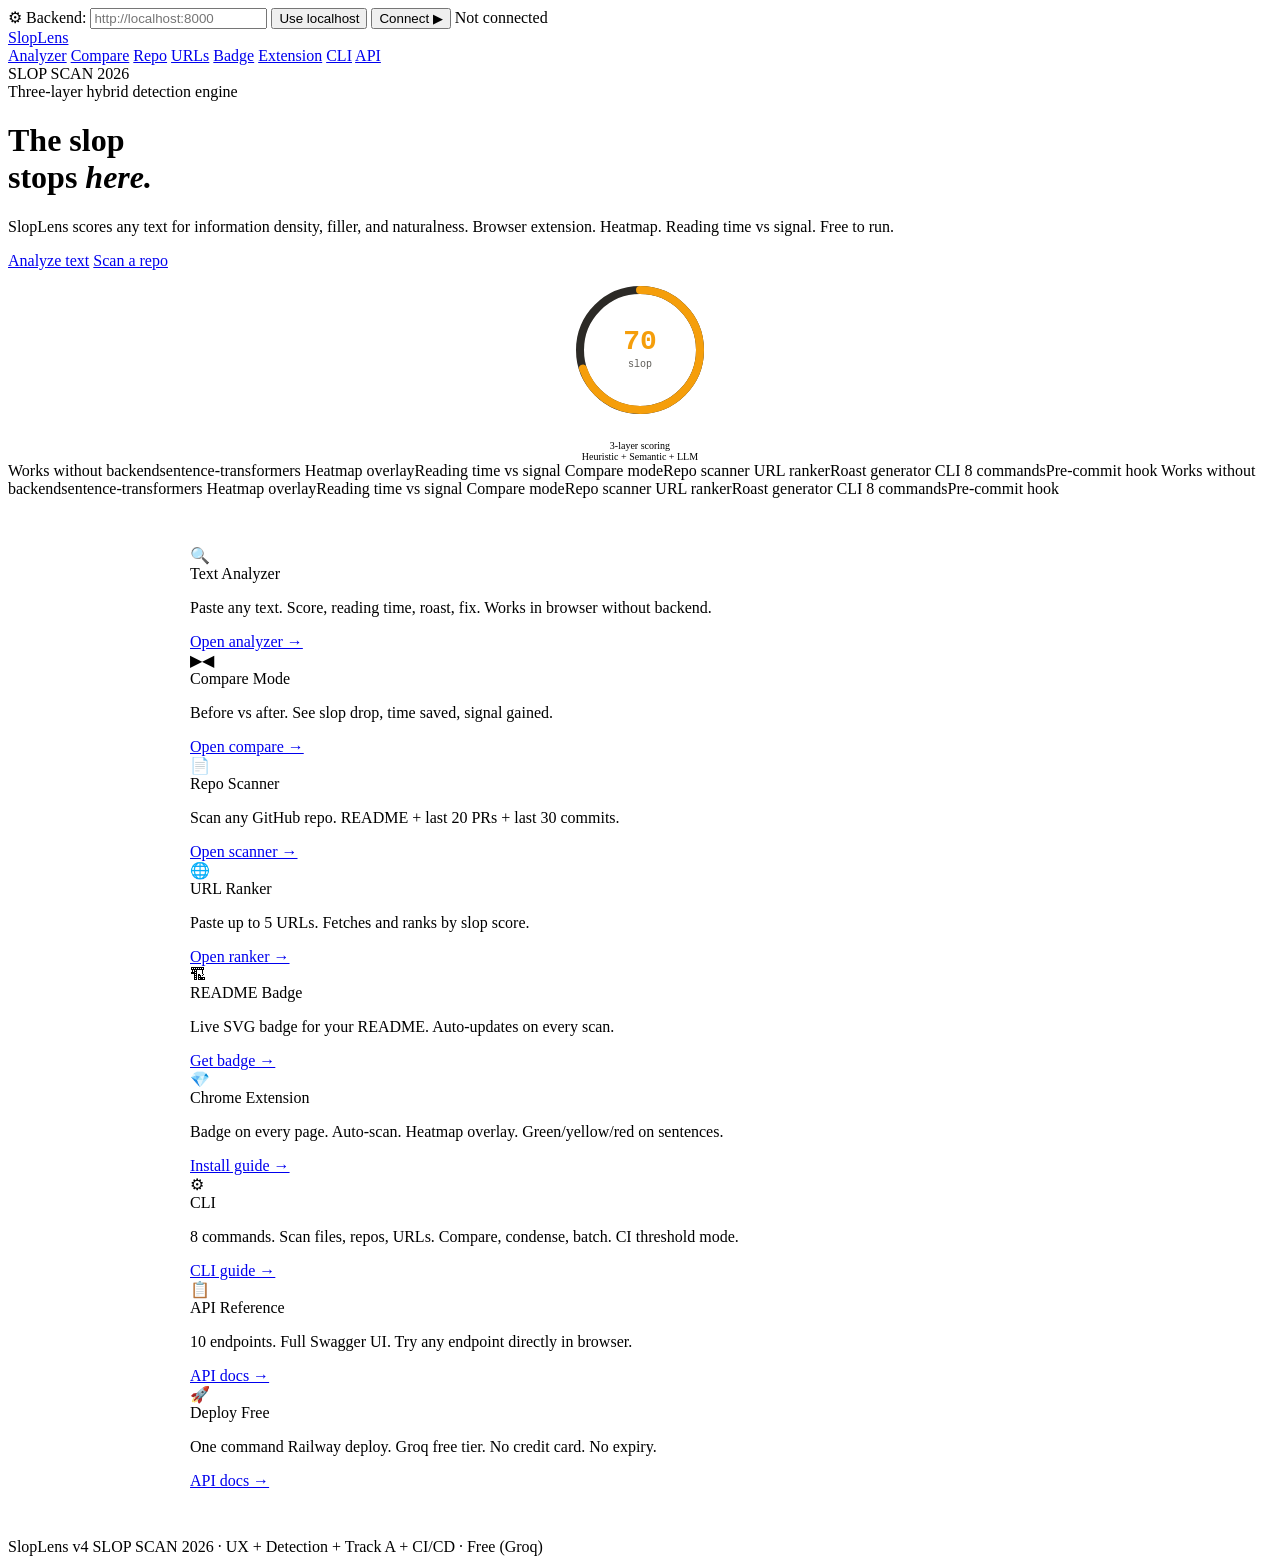
==== frontend/index.html @ 0ca2ec0a "feat(ui): 8-page web UI, Chrome extension, heatmap, pre-commit hook" ====
<!DOCTYPE html>
<html lang="en">
<head>
<meta charset="UTF-8">
<meta name="viewport" content="width=device-width, initial-scale=1.0">
<title>SlopLens — See Through the Slop</title>
<link rel="stylesheet" href="/css/style.css">
</head>
<body>
  <div class="backend-bar">
    <label for="bbInput">&#9881; Backend:</label>
    <input id="bbInput" type="text" placeholder="http://localhost:8000" onchange="setBackend()" onblur="setBackend()">
    <button class="bb-btn" onclick="useLocalhost()">Use localhost</button>
    <button class="bb-btn primary" onclick="testBackend()">Connect &#9654;</button>
    <span id="bbStatus">Not connected</span>
  </div>
  <nav>
    <a href="/" class="nav-brand">SlopLens</a>
    <div class="nav-links">
      <a href="/pages/analyzer.html">Analyzer</a>
      <a href="/pages/compare.html">Compare</a>
      <a href="/pages/repo.html">Repo</a>
      <a href="/pages/urls.html">URLs</a>
      <a href="/pages/badge.html">Badge</a>
      <a href="/pages/extension.html">Extension</a>
      <a href="/pages/cli.html">CLI</a>
      <a href="/pages/api.html">API</a>
    </div>
    <span class="nav-track">SLOP SCAN 2026</span>
  </nav>

<div class="hero">
  <div>
    <div class="eyebrow">Three-layer hybrid detection engine</div>
    <h1>The slop<br>stops <em>here.</em></h1>
    <p class="hero-sub">SlopLens scores any text for information density, filler, and naturalness. Browser extension. Heatmap. Reading time vs signal. Free to run.</p>
    <div class="cta-row">
      <a href="/pages/analyzer.html" class="cta-btn cta-primary">Analyze text</a>
      <a href="/pages/repo.html" class="cta-btn cta-ghost">Scan a repo</a>
    </div>
  </div>
  <div style="display:flex;flex-direction:column;align-items:center;gap:10px">
    <canvas id="heroRing" width="160" height="160"></canvas>
    <div style="font-family:var(--mono);font-size:10px;color:var(--ink3);text-align:center">3-layer scoring<br>Heuristic + Semantic + LLM</div>
  </div>
</div>

<div class="ticker-outer">
  <div class="ticker-track">
    <span class="ti">Works without backend</span><span class="ti">sentence-transformers</span>
    <span class="ti">Heatmap overlay</span><span class="ti">Reading time vs signal</span>
    <span class="ti">Compare mode</span><span class="ti">Repo scanner</span>
    <span class="ti">URL ranker</span><span class="ti">Roast generator</span>
    <span class="ti">CLI 8 commands</span><span class="ti">Pre-commit hook</span>
    <span class="ti">Works without backend</span><span class="ti">sentence-transformers</span>
    <span class="ti">Heatmap overlay</span><span class="ti">Reading time vs signal</span>
    <span class="ti">Compare mode</span><span class="ti">Repo scanner</span>
    <span class="ti">URL ranker</span><span class="ti">Roast generator</span>
    <span class="ti">CLI 8 commands</span><span class="ti">Pre-commit hook</span>
  </div>
</div>

<div style="max-width:900px;margin:0 auto;padding:48px 24px">
  <div class="feature-grid">
    <div class="feat-card">
      <div class="feat-icon">&#128269;</div>
      <div class="feat-title">Text Analyzer</div>
      <p class="feat-desc">Paste any text. Score, reading time, roast, fix. Works in browser without backend.</p>
      <a href="/pages/analyzer.html" class="feat-link">Open analyzer &rarr;</a>
    </div>
    <div class="feat-card">
      <div class="feat-icon">&#9654;&#9664;</div>
      <div class="feat-title">Compare Mode</div>
      <p class="feat-desc">Before vs after. See slop drop, time saved, signal gained.</p>
      <a href="/pages/compare.html" class="feat-link">Open compare &rarr;</a>
    </div>
    <div class="feat-card">
      <div class="feat-icon">&#128196;</div>
      <div class="feat-title">Repo Scanner</div>
      <p class="feat-desc">Scan any GitHub repo. README + last 20 PRs + last 30 commits.</p>
      <a href="/pages/repo.html" class="feat-link">Open scanner &rarr;</a>
    </div>
    <div class="feat-card">
      <div class="feat-icon">&#127760;</div>
      <div class="feat-title">URL Ranker</div>
      <p class="feat-desc">Paste up to 5 URLs. Fetches and ranks by slop score.</p>
      <a href="/pages/urls.html" class="feat-link">Open ranker &rarr;</a>
    </div>
    <div class="feat-card">
      <div class="feat-icon">&#127959;</div>
      <div class="feat-title">README Badge</div>
      <p class="feat-desc">Live SVG badge for your README. Auto-updates on every scan.</p>
      <a href="/pages/badge.html" class="feat-link">Get badge &rarr;</a>
    </div>
    <div class="feat-card">
      <div class="feat-icon">&#128142;</div>
      <div class="feat-title">Chrome Extension</div>
      <p class="feat-desc">Badge on every page. Auto-scan. Heatmap overlay. Green/yellow/red on sentences.</p>
      <a href="/pages/extension.html" class="feat-link">Install guide &rarr;</a>
    </div>
    <div class="feat-card">
      <div class="feat-icon">&#9881;</div>
      <div class="feat-title">CLI</div>
      <p class="feat-desc">8 commands. Scan files, repos, URLs. Compare, condense, batch. CI threshold mode.</p>
      <a href="/pages/cli.html" class="feat-link">CLI guide &rarr;</a>
    </div>
    <div class="feat-card">
      <div class="feat-icon">&#128203;</div>
      <div class="feat-title">API Reference</div>
      <p class="feat-desc">10 endpoints. Full Swagger UI. Try any endpoint directly in browser.</p>
      <a href="/pages/api.html" class="feat-link">API docs &rarr;</a>
    </div>
    <div class="feat-card">
      <div class="feat-icon">&#128640;</div>
      <div class="feat-title">Deploy Free</div>
      <p class="feat-desc">One command Railway deploy. Groq free tier. No credit card. No expiry.</p>
      <a href="/docs" class="feat-link">API docs &rarr;</a>
    </div>
  </div>
</div>

<footer>
  <span class="footer-brand">SlopLens v4</span>
  <span class="footer-meta">SLOP SCAN 2026 &middot; UX + Detection + Track A + CI/CD &middot; Free (Groq)</span>
</footer>

<script src="/js/common.js"></script>
<script>
(function(){
  const c=document.getElementById("heroRing");
  if(!c)return;
  const x=c.getContext("2d"),cx=80,cy=80,r=60;let cur=0;
  function draw(v){
    x.clearRect(0,0,160,160);
    x.beginPath();x.arc(cx,cy,r,0,Math.PI*2);x.strokeStyle="#2C2A26";x.lineWidth=8;x.stroke();
    x.beginPath();x.arc(cx,cy,r,-Math.PI/2,-Math.PI/2+(v/100)*Math.PI*2);
    x.strokeStyle="#F59E0B";x.lineWidth=8;x.lineCap="round";x.stroke();
    x.fillStyle="#F59E0B";x.font="bold 28px 'Courier New'";x.textAlign="center";x.textBaseline="middle";
    x.fillText(Math.round(v),cx,cy-8);
    x.fillStyle="#5C5A55";x.font="10px 'Courier New'";x.fillText("slop",cx,cy+14);
  }
  function step(){if(cur<73){cur=Math.min(cur+1.4,73);draw(cur);requestAnimationFrame(step);}else draw(73);}
  setTimeout(step,600);
})();
</script>
</body>
</html>
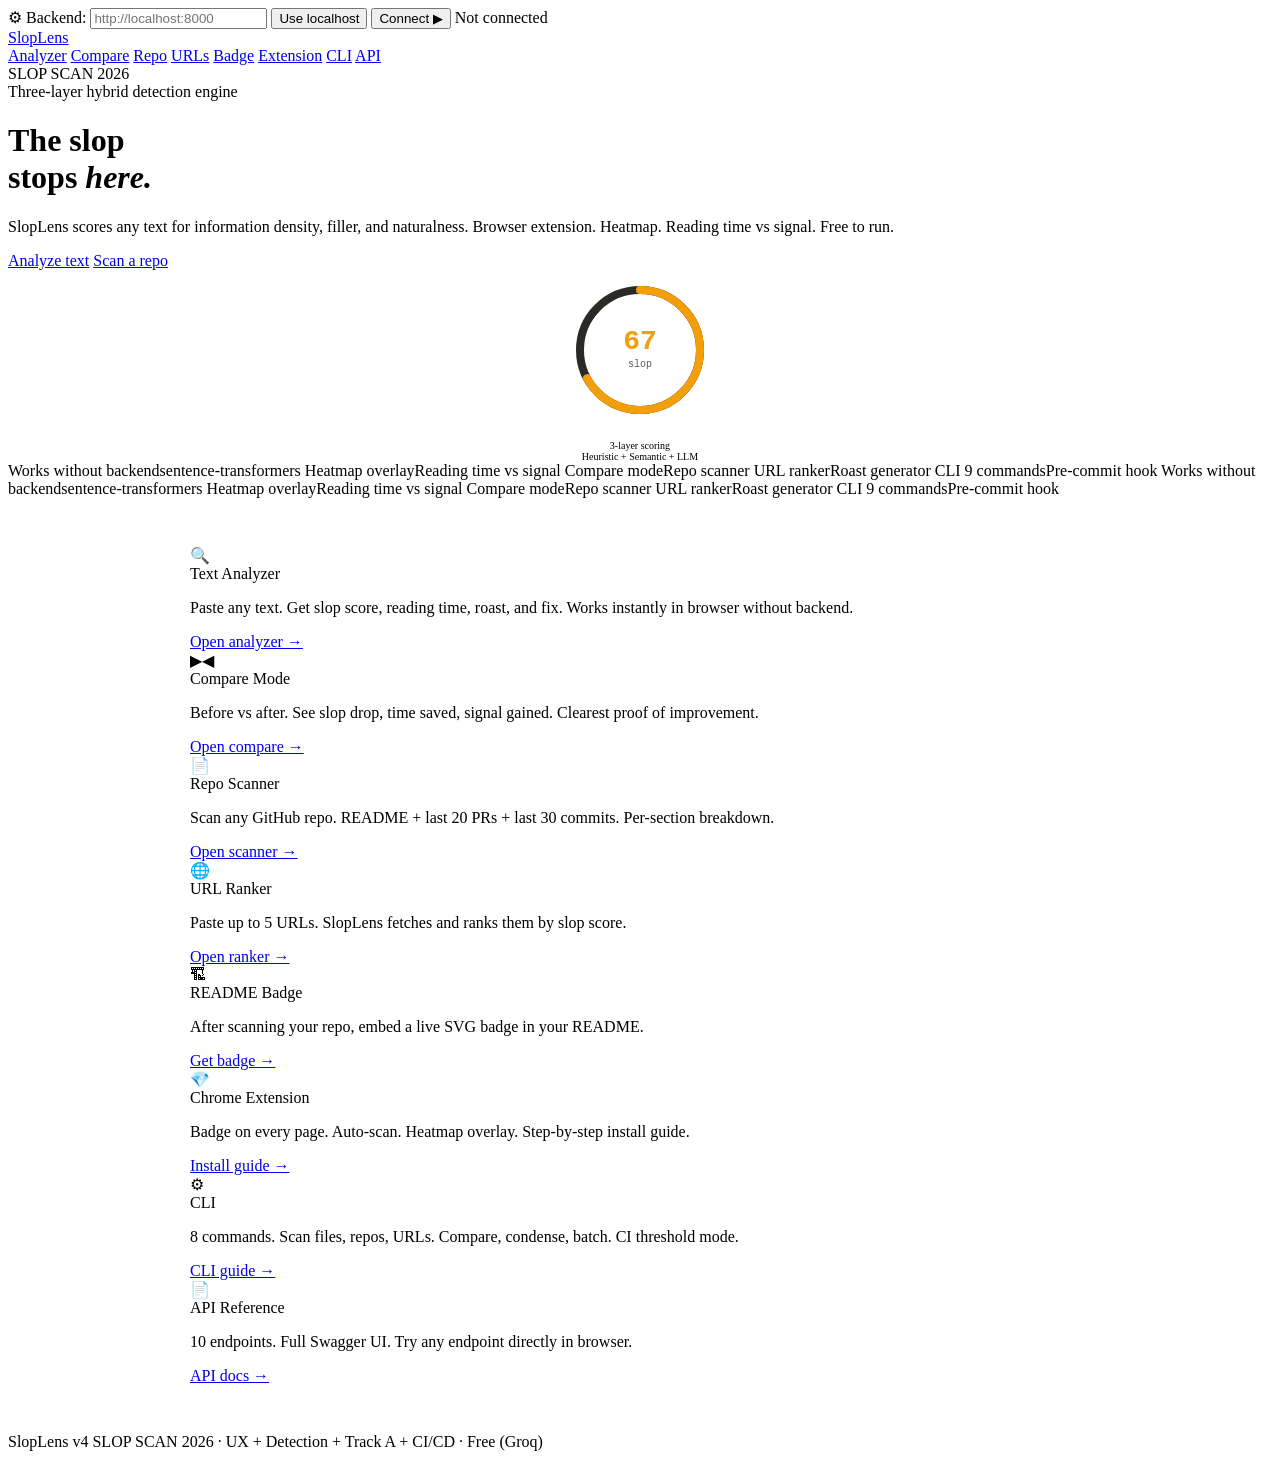
==== commit f38443e8: "fix: update deploy card to Render" ====
--- a/frontend/index.html
+++ b/frontend/index.html
@@ -3,7 +3,7 @@
 <head>
 <meta charset="UTF-8">
 <meta name="viewport" content="width=device-width, initial-scale=1.0">
-<title>SlopLens — See Through the Slop</title>
+<title>SlopLens — See Through the Slop — SlopLens</title>
 <link rel="stylesheet" href="/css/style.css">
 </head>
 <body>
@@ -51,51 +51,51 @@
     <span class="ti">Heatmap overlay</span><span class="ti">Reading time vs signal</span>
     <span class="ti">Compare mode</span><span class="ti">Repo scanner</span>
     <span class="ti">URL ranker</span><span class="ti">Roast generator</span>
-    <span class="ti">CLI 8 commands</span><span class="ti">Pre-commit hook</span>
+    <span class="ti">CLI 9 commands</span><span class="ti">Pre-commit hook</span>
     <span class="ti">Works without backend</span><span class="ti">sentence-transformers</span>
     <span class="ti">Heatmap overlay</span><span class="ti">Reading time vs signal</span>
     <span class="ti">Compare mode</span><span class="ti">Repo scanner</span>
     <span class="ti">URL ranker</span><span class="ti">Roast generator</span>
-    <span class="ti">CLI 8 commands</span><span class="ti">Pre-commit hook</span>
+    <span class="ti">CLI 9 commands</span><span class="ti">Pre-commit hook</span>
   </div>
 </div>
 
 <div style="max-width:900px;margin:0 auto;padding:48px 24px">
-  <div class="feature-grid">
+  <div class="feature-grid" style="grid-template-columns:repeat(3,1fr)">
     <div class="feat-card">
       <div class="feat-icon">&#128269;</div>
       <div class="feat-title">Text Analyzer</div>
-      <p class="feat-desc">Paste any text. Score, reading time, roast, fix. Works in browser without backend.</p>
+      <p class="feat-desc">Paste any text. Get slop score, reading time, roast, and fix. Works instantly in browser without backend.</p>
       <a href="/pages/analyzer.html" class="feat-link">Open analyzer &rarr;</a>
     </div>
     <div class="feat-card">
       <div class="feat-icon">&#9654;&#9664;</div>
       <div class="feat-title">Compare Mode</div>
-      <p class="feat-desc">Before vs after. See slop drop, time saved, signal gained.</p>
+      <p class="feat-desc">Before vs after. See slop drop, time saved, signal gained. Clearest proof of improvement.</p>
       <a href="/pages/compare.html" class="feat-link">Open compare &rarr;</a>
     </div>
     <div class="feat-card">
       <div class="feat-icon">&#128196;</div>
       <div class="feat-title">Repo Scanner</div>
-      <p class="feat-desc">Scan any GitHub repo. README + last 20 PRs + last 30 commits.</p>
+      <p class="feat-desc">Scan any GitHub repo. README + last 20 PRs + last 30 commits. Per-section breakdown.</p>
       <a href="/pages/repo.html" class="feat-link">Open scanner &rarr;</a>
     </div>
     <div class="feat-card">
       <div class="feat-icon">&#127760;</div>
       <div class="feat-title">URL Ranker</div>
-      <p class="feat-desc">Paste up to 5 URLs. Fetches and ranks by slop score.</p>
+      <p class="feat-desc">Paste up to 5 URLs. SlopLens fetches and ranks them by slop score.</p>
       <a href="/pages/urls.html" class="feat-link">Open ranker &rarr;</a>
     </div>
     <div class="feat-card">
       <div class="feat-icon">&#127959;</div>
       <div class="feat-title">README Badge</div>
-      <p class="feat-desc">Live SVG badge for your README. Auto-updates on every scan.</p>
+      <p class="feat-desc">After scanning your repo, embed a live SVG badge in your README.</p>
       <a href="/pages/badge.html" class="feat-link">Get badge &rarr;</a>
     </div>
     <div class="feat-card">
       <div class="feat-icon">&#128142;</div>
       <div class="feat-title">Chrome Extension</div>
-      <p class="feat-desc">Badge on every page. Auto-scan. Heatmap overlay. Green/yellow/red on sentences.</p>
+      <p class="feat-desc">Badge on every page. Auto-scan. Heatmap overlay. Step-by-step install guide.</p>
       <a href="/pages/extension.html" class="feat-link">Install guide &rarr;</a>
     </div>
     <div class="feat-card">
@@ -105,16 +105,10 @@
       <a href="/pages/cli.html" class="feat-link">CLI guide &rarr;</a>
     </div>
     <div class="feat-card">
-      <div class="feat-icon">&#128203;</div>
+      <div class="feat-icon">&#128196;</div>
       <div class="feat-title">API Reference</div>
       <p class="feat-desc">10 endpoints. Full Swagger UI. Try any endpoint directly in browser.</p>
       <a href="/pages/api.html" class="feat-link">API docs &rarr;</a>
-    </div>
-    <div class="feat-card">
-      <div class="feat-icon">&#128640;</div>
-      <div class="feat-title">Deploy Free</div>
-      <p class="feat-desc">One command Railway deploy. Groq free tier. No credit card. No expiry.</p>
-      <a href="/docs" class="feat-link">API docs &rarr;</a>
     </div>
   </div>
 </div>
@@ -123,13 +117,12 @@
   <span class="footer-brand">SlopLens v4</span>
   <span class="footer-meta">SLOP SCAN 2026 &middot; UX + Detection + Track A + CI/CD &middot; Free (Groq)</span>
 </footer>
-
 <script src="/js/common.js"></script>
 <script>
 (function(){
-  const c=document.getElementById("heroRing");
-  if(!c)return;
-  const x=c.getContext("2d"),cx=80,cy=80,r=60;let cur=0;
+  const c = document.getElementById("heroRing");
+  if (!c) return;
+  const x = c.getContext("2d"), cx=80, cy=80, r=60; let cur=0;
   function draw(v){
     x.clearRect(0,0,160,160);
     x.beginPath();x.arc(cx,cy,r,0,Math.PI*2);x.strokeStyle="#2C2A26";x.lineWidth=8;x.stroke();
@@ -144,4 +137,4 @@
 })();
 </script>
 </body>
-</html>
+</html>
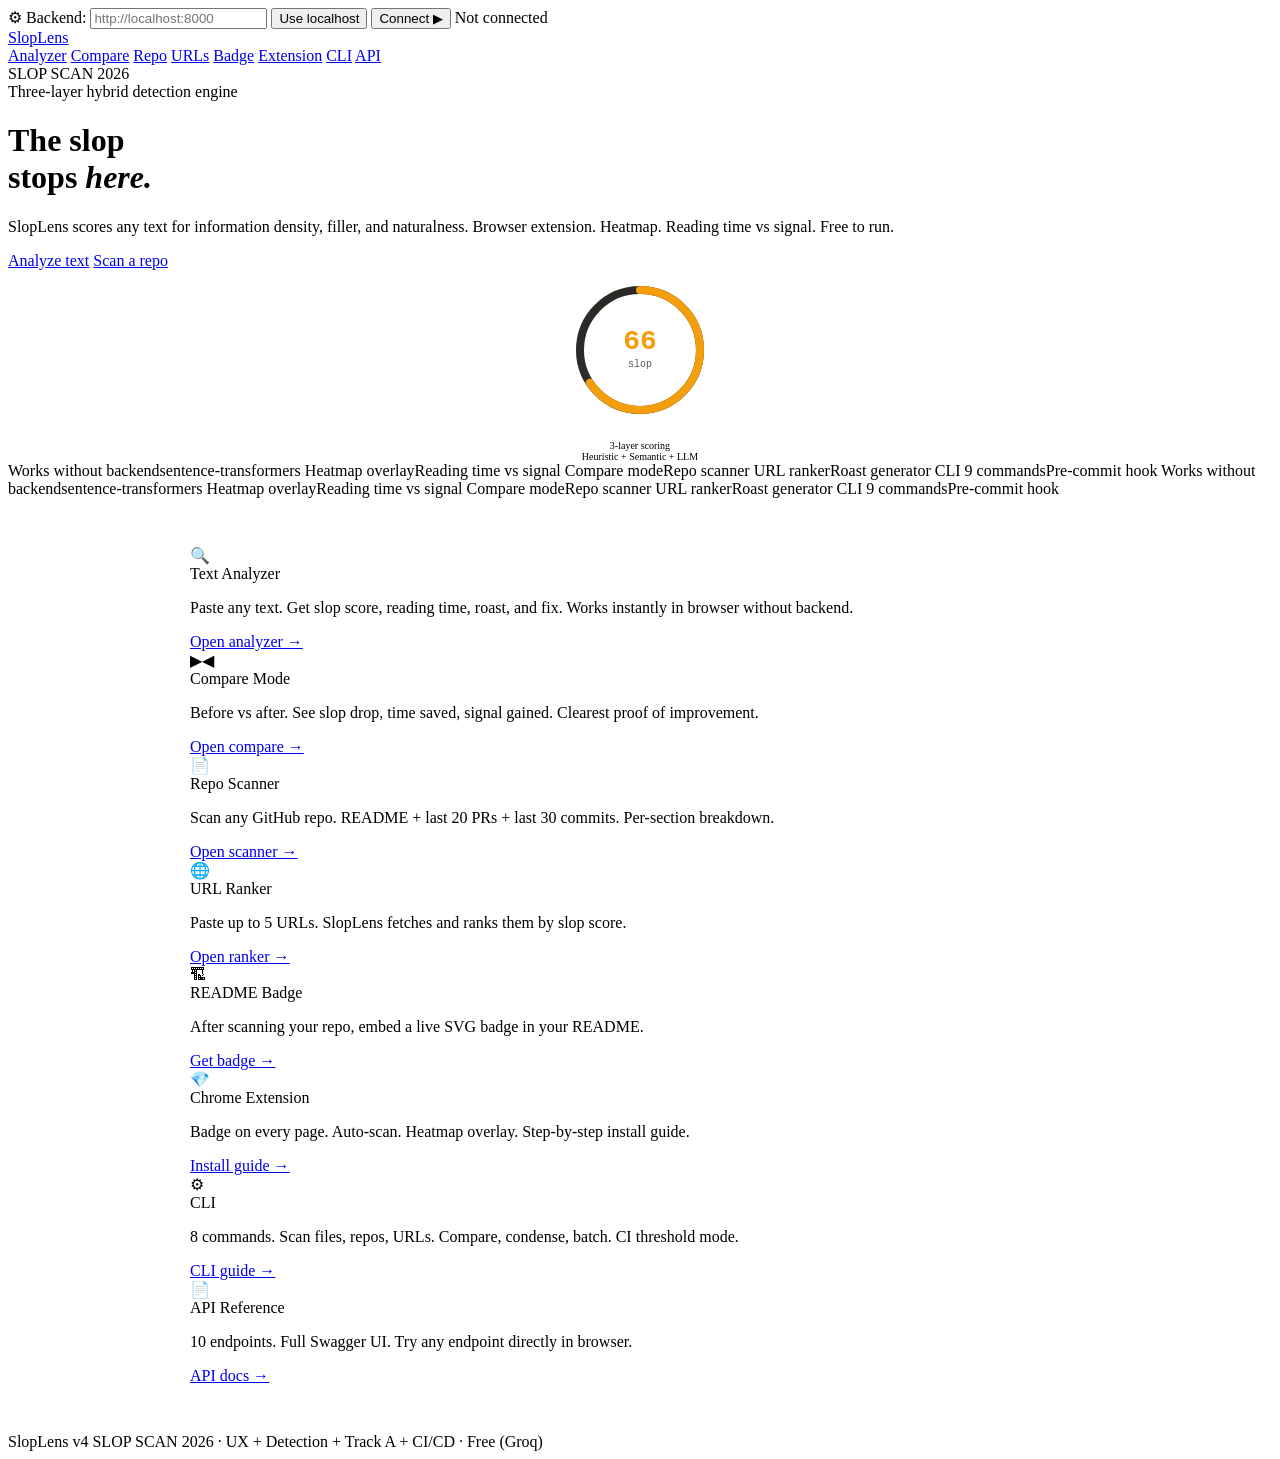
==== commit 454da161: "fix(ui): fix feature grid last row alignment" ====
--- a/frontend/index.html
+++ b/frontend/index.html
@@ -61,7 +61,7 @@
 </div>
 
 <div style="max-width:900px;margin:0 auto;padding:48px 24px">
-  <div class="feature-grid" style="grid-template-columns:repeat(3,1fr)">
+  <div class="feature-grid">
     <div class="feat-card">
       <div class="feat-icon">&#128269;</div>
       <div class="feat-title">Text Analyzer</div>
